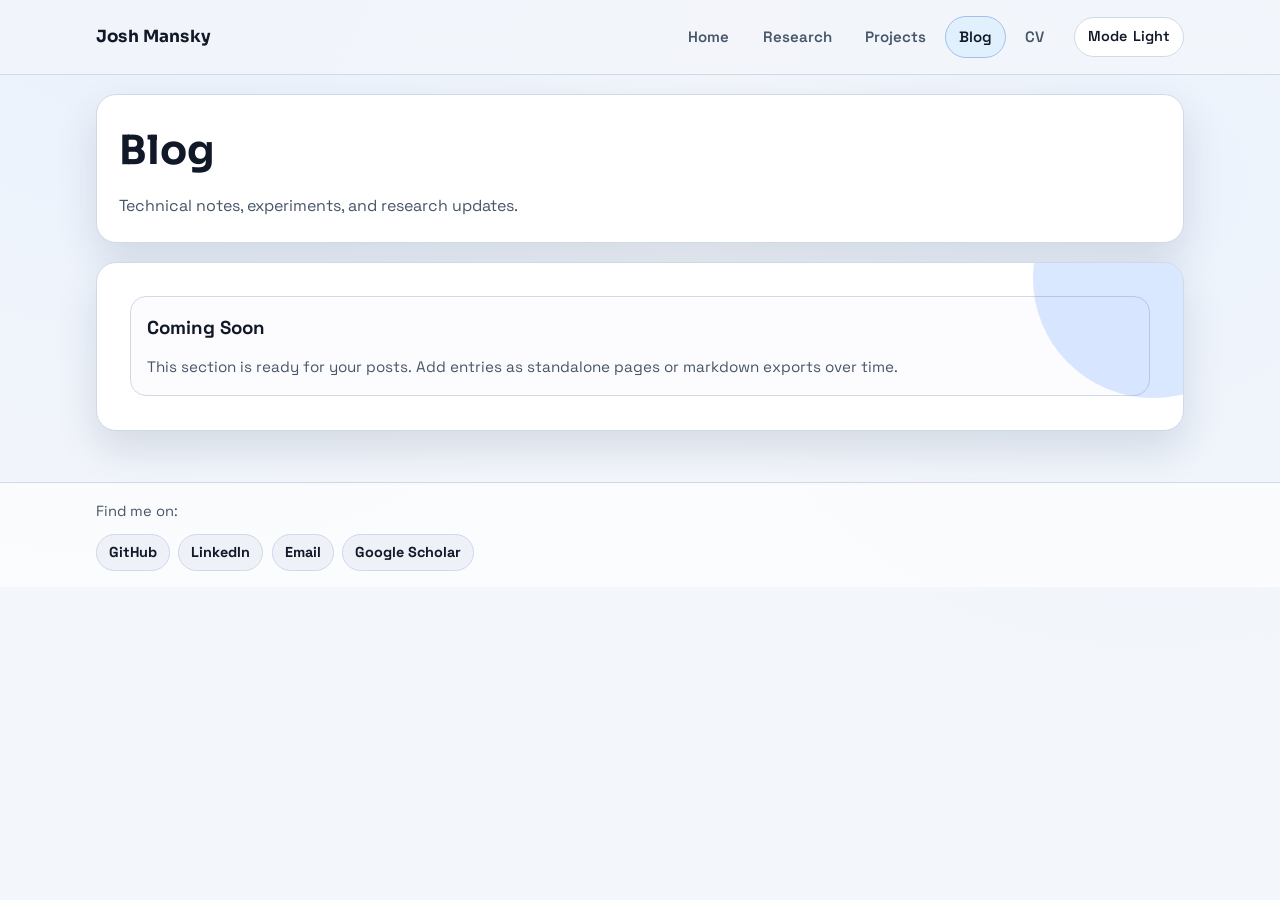
==== blog.html @ b72efce4 "initial commit." ====
<!DOCTYPE html>
<html lang="en">
  <head>
    <meta charset="UTF-8" />
    <meta name="viewport" content="width=device-width, initial-scale=1.0" />
    <title>Josh Mansky | Blog</title>
    <link rel="preconnect" href="https://fonts.googleapis.com" />
    <link rel="preconnect" href="https://fonts.gstatic.com" crossorigin />
    <link
      href="https://fonts.googleapis.com/css2?family=Sora:wght@500;600;700&family=Space+Grotesk:wght@400;500;600;700&display=swap"
      rel="stylesheet"
    />
    <link rel="stylesheet" href="styles.css" />
  </head>
  <body data-page="blog">
    <header class="site-header">
      <div class="nav-inner">
        <a class="brand" href="index.html">Josh Mansky</a>
        <button class="menu-toggle" type="button" data-menu-toggle>Menu</button>
        <nav class="site-nav" data-nav-links>
          <a href="index.html" data-page-link="home">Home</a>
          <a href="research.html" data-page-link="research">Research</a>
          <a href="projects.html" data-page-link="projects">Projects</a>
          <a href="blog.html" data-page-link="blog">Blog</a>
          <a href="cv.html" data-page-link="cv">CV</a>
        </nav>
        <button class="theme-toggle" type="button" data-theme-toggle>
          <span data-theme-icon>Mode</span>
          <span data-theme-label>Light</span>
        </button>
      </div>
    </header>

    <main class="page">
      <section class="page-head">
        <h1>Blog</h1>
        <p>Technical notes, experiments, and research updates.</p>
      </section>

      <section class="panel stack">
        <article class="blog-card">
          <h3>Coming Soon</h3>
          <p>This section is ready for your posts. Add entries as standalone pages or markdown exports over time.</p>
        </article>
      </section>
    </main>

    <footer class="site-footer">
      <div class="footer-inner">
        <p>Find me on:</p>
        <div class="social-links">
          <a href="https://github.com/joshmansky" target="_blank" rel="noopener noreferrer">GitHub</a>
          <a href="https://www.linkedin.com/in/joshmansky" target="_blank" rel="noopener noreferrer">LinkedIn</a>
          <a href="mailto:jmansky@purdue.edu">Email</a>
          <a href="https://scholar.google.com/scholar?q=Josh+Mansky" target="_blank" rel="noopener noreferrer"
            >Google Scholar</a
          >
        </div>
      </div>
    </footer>

    <script src="site.js"></script>
  </body>
</html>
---- styles.css ----
:root {
  --bg: #f3f6fb;
  --bg-glow: #dbeafe;
  --surface: #ffffff;
  --surface-soft: #e9edf5;
  --text: #111827;
  --text-muted: #475569;
  --border: #d0d9e8;
  --shadow: 0 18px 40px rgba(32, 57, 89, 0.14);
  --accent-1: #5ec8ff;
  --accent-2: #2f7dff;
  --accent-3: #1d4ed8;
  --accent-gradient: linear-gradient(135deg, var(--accent-1), var(--accent-2), var(--accent-3));
  --max-width: 1120px;
  --radius: 20px;
  --nav-height: 74px;
}

:root[data-theme='dark'] {
  --bg: #1f242c;
  --bg-glow: #1d3557;
  --surface: #2b313b;
  --surface-soft: #343c48;
  --text: #e5ecf8;
  --text-muted: #b6c3da;
  --border: #49576d;
  --shadow: 0 20px 44px rgba(5, 8, 13, 0.42);
  --accent-1: #66d2ff;
  --accent-2: #3a87ff;
  --accent-3: #2563eb;
}

* {
  box-sizing: border-box;
}

html,
body {
  margin: 0;
  padding: 0;
}

body {
  min-height: 100vh;
  font-family: 'Space Grotesk', 'Avenir Next', 'Segoe UI', sans-serif;
  color: var(--text);
  background:
    radial-gradient(circle at 10% -10%, color-mix(in srgb, var(--bg-glow) 44%, transparent), transparent 44%),
    radial-gradient(circle at 90% 20%, color-mix(in srgb, var(--bg-glow) 30%, transparent), transparent 36%),
    var(--bg);
  line-height: 1.65;
  transition: background-color 0.35s ease, color 0.35s ease;
}

a {
  color: inherit;
}

.site-header {
  position: sticky;
  top: 0;
  z-index: 40;
  border-bottom: 1px solid var(--border);
  background: color-mix(in srgb, var(--bg) 80%, transparent);
  backdrop-filter: blur(12px);
}

.nav-inner {
  max-width: var(--max-width);
  min-height: var(--nav-height);
  margin: 0 auto;
  padding: 0 1rem;
  display: flex;
  align-items: center;
  gap: 1rem;
}

.brand {
  font-family: 'Sora', 'Space Grotesk', sans-serif;
  font-weight: 700;
  font-size: 1.05rem;
  text-decoration: none;
  letter-spacing: 0.01em;
}

.site-nav {
  margin-left: auto;
  display: flex;
  align-items: center;
  gap: 0.35rem;
}

.site-nav a {
  padding: 0.5rem 0.8rem;
  border-radius: 999px;
  text-decoration: none;
  color: var(--text-muted);
  font-weight: 600;
  font-size: 0.94rem;
  border: 1px solid transparent;
  transition: all 0.2s ease;
}

.site-nav a:hover,
.site-nav a.active {
  color: var(--text);
  border-color: color-mix(in srgb, var(--accent-2) 28%, var(--border));
  background: color-mix(in srgb, var(--accent-1) 12%, transparent);
}

.menu-toggle,
.theme-toggle {
  border: 1px solid var(--border);
  background: var(--surface);
  color: var(--text);
  border-radius: 999px;
  padding: 0.45rem 0.8rem;
  font: inherit;
  font-size: 0.9rem;
  font-weight: 600;
  cursor: pointer;
  transition: transform 0.2s ease, background-color 0.2s ease;
}

.menu-toggle {
  display: none;
}

.theme-toggle {
  display: inline-flex;
  align-items: center;
  gap: 0.4rem;
}

.theme-toggle:hover,
.menu-toggle:hover {
  transform: translateY(-1px);
  background: color-mix(in srgb, var(--accent-1) 12%, var(--surface));
}

.page {
  max-width: var(--max-width);
  margin: 0 auto;
  padding: 1.2rem 1rem 2.2rem;
}

.page-head {
  margin: 0 0 1.2rem;
  padding: 1.4rem;
  background: var(--surface);
  border: 1px solid var(--border);
  border-radius: var(--radius);
  box-shadow: var(--shadow);
}

.page-head h1 {
  margin: 0;
  font-family: 'Sora', 'Space Grotesk', sans-serif;
  font-size: clamp(1.7rem, 3.4vw, 2.5rem);
}

.page-head p {
  margin: 0.6rem 0 0;
  color: var(--text-muted);
}

.home-gallery {
  display: grid;
  gap: 1rem;
  max-height: calc(100vh - var(--nav-height) - 2rem);
  overflow-y: auto;
  padding-right: 0.25rem;
  scroll-snap-type: y proximity;
}

.home-gallery .panel {
  scroll-snap-align: start;
}

.panel {
  background: var(--surface);
  border: 1px solid var(--border);
  border-radius: var(--radius);
  box-shadow: var(--shadow);
  padding: clamp(1.1rem, 2.6vw, 2.2rem);
  position: relative;
  overflow: hidden;
  opacity: 0;
  transform: translateY(18px);
  animation: reveal 0.65s ease forwards;
}

.panel::before {
  content: '';
  position: absolute;
  width: 240px;
  height: 240px;
  right: -90px;
  top: -105px;
  border-radius: 50%;
  background: color-mix(in srgb, var(--accent-2) 18%, transparent);
  pointer-events: none;
}

.panel:nth-child(2) {
  animation-delay: 0.08s;
}

.panel:nth-child(3) {
  animation-delay: 0.16s;
}

.panel:nth-child(4) {
  animation-delay: 0.24s;
}

.hero-panel {
  display: grid;
  grid-template-columns: minmax(120px, 250px) 1fr;
  gap: 1.2rem;
  align-items: center;
}

.headshot-wrap {
  margin: 0;
  width: 100%;
  max-width: 250px;
}

.headshot-wrap img {
  width: 100%;
  aspect-ratio: 1 / 1;
  object-fit: cover;
  border-radius: 22px;
  border: 2px solid color-mix(in srgb, var(--accent-2) 34%, var(--border));
  box-shadow: 0 15px 26px rgba(31, 61, 110, 0.28);
}

.hero-copy h1 {
  margin: 0;
  font-size: clamp(2rem, 6vw, 3.4rem);
  line-height: 1.05;
  font-family: 'Sora', 'Space Grotesk', sans-serif;
  letter-spacing: 0.02em;
}

.gradient-text {
  background-image: var(--accent-gradient);
  -webkit-background-clip: text;
  background-clip: text;
  color: transparent;
}

.hero-copy .subtitle {
  margin: 0.6rem 0 0;
  color: var(--text-muted);
  font-size: clamp(1.03rem, 2vw, 1.26rem);
  font-weight: 600;
}

.dot-list {
  margin: 0.7rem 0 0;
  display: flex;
  gap: 0.45rem;
  align-items: center;
  flex-wrap: wrap;
  color: var(--text);
  font-weight: 500;
}

.dot-list span:not(:last-child)::after {
  content: ' \00b7';
  margin-left: 0.45rem;
  color: var(--accent-2);
}

.section-title {
  margin: 0;
  font-family: 'Sora', 'Space Grotesk', sans-serif;
  font-size: clamp(1.4rem, 3vw, 2rem);
}

.stack {
  display: grid;
  gap: 1rem;
}

.content-block h3 {
  margin: 0;
  font-size: 1.02rem;
  color: var(--text);
}

.content-block p {
  margin: 0.45rem 0 0;
  color: var(--text-muted);
}

.interest-list {
  margin: 0.6rem 0 0;
  padding-left: 1.1rem;
  color: var(--text-muted);
}

.interest-list li {
  margin-bottom: 0.45rem;
}

.interest-list strong {
  color: var(--text);
}

.card-grid {
  margin-top: 1rem;
  display: grid;
  grid-template-columns: repeat(auto-fit, minmax(220px, 1fr));
  gap: 0.85rem;
}

.research-card,
.project-card,
.media-card,
.blog-card,
.cv-card {
  border: 1px solid var(--border);
  border-radius: 16px;
  background: color-mix(in srgb, var(--surface) 86%, var(--surface-soft));
  padding: 1rem;
  display: grid;
  gap: 0.62rem;
}

.research-card strong,
.project-card h3,
.media-card h3,
.blog-card h3,
.cv-card h3 {
  margin: 0;
}

.research-card p,
.project-card p,
.media-card p,
.blog-card p,
.cv-card p {
  margin: 0;
  color: var(--text-muted);
  font-size: 0.95rem;
}

.authors {
  font-size: 0.94rem;
  color: var(--text-muted);
}

.author-highlight {
  color: var(--accent-2);
  font-weight: 700;
}

.status-tag {
  display: inline-flex;
  width: fit-content;
  align-items: center;
  border-radius: 999px;
  border: 1px solid color-mix(in srgb, var(--accent-2) 28%, var(--border));
  background: color-mix(in srgb, var(--accent-1) 12%, transparent);
  color: var(--text);
  font-size: 0.83rem;
  font-weight: 700;
  padding: 0.2rem 0.65rem;
}

.card-actions {
  display: flex;
  flex-wrap: wrap;
  gap: 0.55rem;
  margin-top: 0.25rem;
}

.btn {
  text-decoration: none;
  display: inline-flex;
  align-items: center;
  justify-content: center;
  border-radius: 12px;
  border: 1px solid transparent;
  padding: 0.48rem 0.8rem;
  font-size: 0.9rem;
  font-weight: 700;
  transition: transform 0.18s ease, filter 0.18s ease;
}

.btn:hover {
  transform: translateY(-1px);
  filter: saturate(1.1);
}

.btn-primary {
  color: #fff;
  background: var(--accent-gradient);
}

.btn-secondary {
  color: var(--text);
  border-color: var(--border);
  background: color-mix(in srgb, var(--surface-soft) 72%, transparent);
}

.media-wrap {
  border-radius: 16px;
  overflow: hidden;
  border: 1px solid var(--border);
  background: #101827;
}

.media-wrap img,
.media-wrap video,
.media-wrap iframe {
  width: 100%;
  display: block;
}

.media-wrap iframe {
  min-height: 460px;
}

.social-links {
  display: flex;
  flex-wrap: wrap;
  gap: 0.55rem;
}

.social-links a {
  text-decoration: none;
  border-radius: 999px;
  border: 1px solid var(--border);
  padding: 0.36rem 0.74rem;
  color: var(--text);
  font-size: 0.9rem;
  font-weight: 700;
  background: color-mix(in srgb, var(--surface-soft) 70%, transparent);
}

.social-links a:hover {
  border-color: color-mix(in srgb, var(--accent-2) 40%, var(--border));
}

.site-footer {
  margin-top: 1rem;
  border-top: 1px solid var(--border);
  background: color-mix(in srgb, var(--surface) 68%, transparent);
}

.footer-inner {
  max-width: var(--max-width);
  margin: 0 auto;
  padding: 1rem;
  display: grid;
  gap: 0.7rem;
}

.footer-inner p {
  margin: 0;
  color: var(--text-muted);
  font-size: 0.92rem;
}

@keyframes reveal {
  to {
    opacity: 1;
    transform: translateY(0);
  }
}

@media (max-width: 930px) {
  .menu-toggle {
    display: inline-flex;
    margin-left: auto;
  }

  .site-nav {
    position: absolute;
    left: 1rem;
    right: 1rem;
    top: calc(100% + 0.45rem);
    background: var(--surface);
    border-radius: 18px;
    border: 1px solid var(--border);
    box-shadow: var(--shadow);
    padding: 0.45rem;
    display: none;
    gap: 0.2rem;
    flex-wrap: wrap;
  }

  body.nav-open .site-nav {
    display: flex;
  }

  .theme-toggle {
    margin-left: 0;
  }

  .hero-panel {
    grid-template-columns: 1fr;
  }

  .headshot-wrap {
    max-width: 180px;
  }

  .home-gallery {
    max-height: none;
    overflow: visible;
    padding-right: 0;
    scroll-snap-type: none;
  }
}

@media (max-width: 640px) {
  .panel,
  .page-head {
    border-radius: 16px;
  }

  .dot-list {
    gap: 0.3rem;
    font-size: 0.95rem;
  }

  .media-wrap iframe {
    min-height: 360px;
  }
}
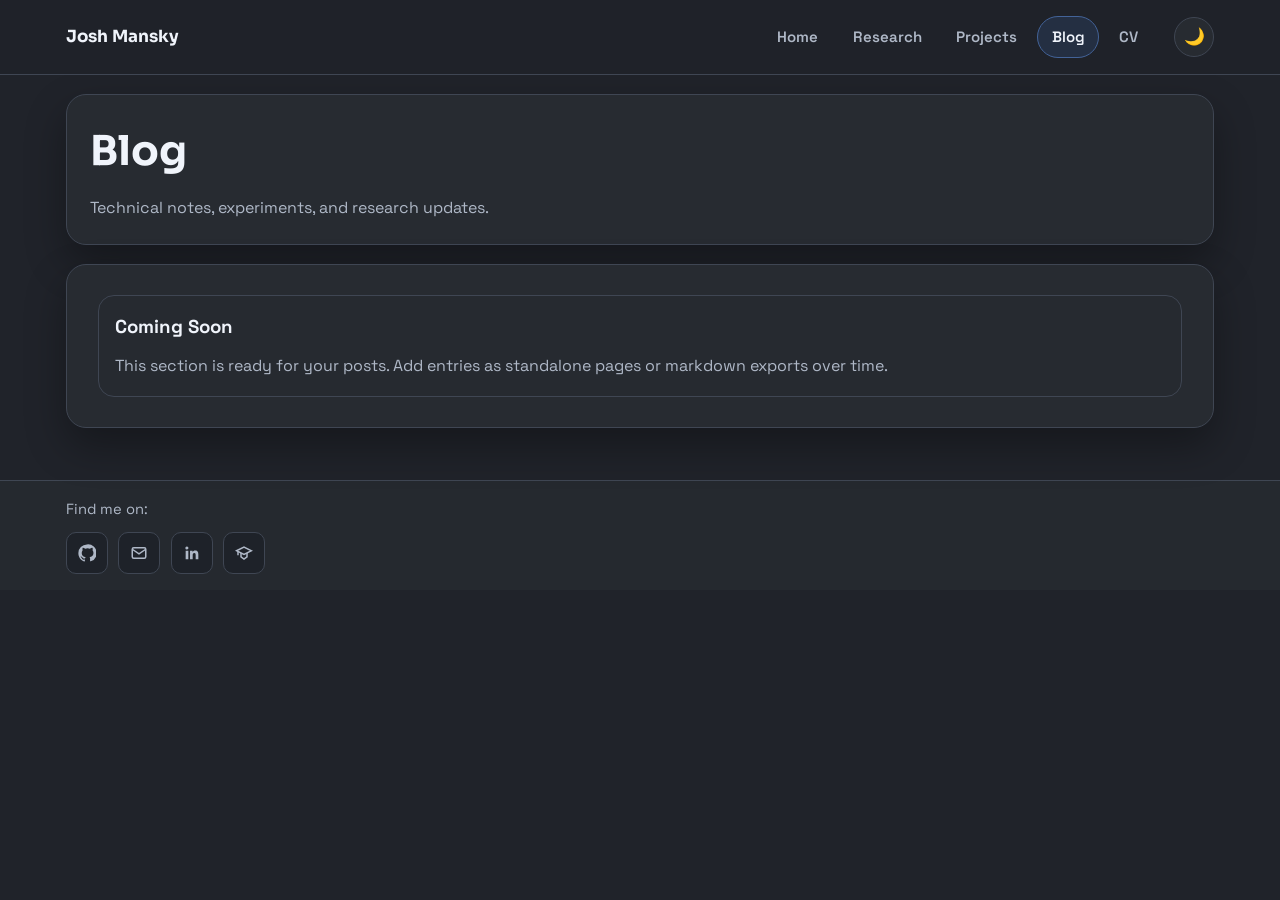
==== commit 6ee5169d: "Enhanced look of website." ====
--- a/blog.html
+++ b/blog.html
@@ -24,9 +24,8 @@
           <a href="blog.html" data-page-link="blog">Blog</a>
           <a href="cv.html" data-page-link="cv">CV</a>
         </nav>
-        <button class="theme-toggle" type="button" data-theme-toggle>
-          <span data-theme-icon>Mode</span>
-          <span data-theme-label>Light</span>
+        <button class="theme-toggle" type="button" data-theme-toggle aria-label="Toggle color mode">
+          <span data-theme-icon aria-hidden="true">🌙</span>
         </button>
       </div>
     </header>
@@ -48,13 +47,23 @@
     <footer class="site-footer">
       <div class="footer-inner">
         <p>Find me on:</p>
-        <div class="social-links">
-          <a href="https://github.com/joshmansky" target="_blank" rel="noopener noreferrer">GitHub</a>
-          <a href="https://www.linkedin.com/in/joshmansky" target="_blank" rel="noopener noreferrer">LinkedIn</a>
-          <a href="mailto:jmansky@purdue.edu">Email</a>
-          <a href="https://scholar.google.com/scholar?q=Josh+Mansky" target="_blank" rel="noopener noreferrer"
-            >Google Scholar</a
-          >
+        <div class="social-links" aria-label="Social media links">
+          <a class="icon-link" href="https://github.com/joshmansky" target="_blank" rel="noopener noreferrer" aria-label="GitHub" title="GitHub">
+            <svg viewBox="0 0 24 24" fill="currentColor" aria-hidden="true"><path d="M12 .5A11.5 11.5 0 0 0 .5 12.3c0 5.2 3.3 9.6 7.9 11.1.6.1.8-.3.8-.6v-2.1c-3.2.7-3.9-1.4-3.9-1.4-.5-1.4-1.3-1.8-1.3-1.8-1.1-.8.1-.8.1-.8 1.2.1 1.8 1.2 1.8 1.2 1.1 1.9 2.9 1.4 3.6 1.1.1-.8.4-1.4.8-1.7-2.6-.3-5.3-1.3-5.3-5.8 0-1.3.5-2.4 1.2-3.3-.1-.3-.5-1.5.1-3.2 0 0 1-.3 3.4 1.2a11.3 11.3 0 0 1 6.2 0c2.3-1.6 3.4-1.2 3.4-1.2.7 1.7.2 2.9.1 3.2.8.9 1.2 2 1.2 3.3 0 4.5-2.7 5.5-5.3 5.8.4.4.8 1 .8 2.1v3.1c0 .3.2.8.8.6a11.5 11.5 0 0 0 7.9-11.1A11.5 11.5 0 0 0 12 .5z"/></svg>
+            <span class="sr-only">GitHub</span>
+          </a>
+          <a class="icon-link" href="mailto:jmansky@purdue.edu" aria-label="Email" title="Email">
+            <svg viewBox="0 0 24 24" fill="none" stroke="currentColor" stroke-width="2" aria-hidden="true"><rect x="3" y="5" width="18" height="14" rx="2"></rect><path d="m3 7 9 6 9-6"></path></svg>
+            <span class="sr-only">Email</span>
+          </a>
+          <a class="icon-link" href="https://www.linkedin.com/in/joshmansky" target="_blank" rel="noopener noreferrer" aria-label="LinkedIn" title="LinkedIn">
+            <svg viewBox="0 0 24 24" fill="currentColor" aria-hidden="true"><path d="M20.45 20.45h-3.56v-5.57c0-1.33-.03-3.03-1.84-3.03-1.85 0-2.13 1.45-2.13 2.94v5.66H9.36V9h3.42v1.56h.05c.48-.9 1.64-1.85 3.37-1.85 3.6 0 4.26 2.37 4.26 5.46v6.28zM5.34 7.43A2.07 2.07 0 1 1 5.33 3.3a2.07 2.07 0 0 1 .01 4.13zM7.12 20.45H3.55V9h3.57v11.45z"/></svg>
+            <span class="sr-only">LinkedIn</span>
+          </a>
+          <a class="icon-link" href="https://scholar.google.com/scholar?q=Josh+Mansky" target="_blank" rel="noopener noreferrer" aria-label="Google Scholar" title="Google Scholar">
+            <svg viewBox="0 0 24 24" fill="none" stroke="currentColor" stroke-width="2" aria-hidden="true"><path d="m2 9 10-5 10 5-10 5-10-5z"></path><path d="M4 10v5"></path><path d="M8 12.1V17l4 3 4-3v-4.9"></path></svg>
+            <span class="sr-only">Google Scholar</span>
+          </a>
         </div>
       </div>
     </footer>
--- a/styles.css
+++ b/styles.css
@@ -1,33 +1,31 @@
 :root {
-  --bg: #f3f6fb;
-  --bg-glow: #dbeafe;
+  --bg: #f4f6f8;
   --surface: #ffffff;
-  --surface-soft: #e9edf5;
-  --text: #111827;
-  --text-muted: #475569;
-  --border: #d0d9e8;
-  --shadow: 0 18px 40px rgba(32, 57, 89, 0.14);
-  --accent-1: #5ec8ff;
-  --accent-2: #2f7dff;
-  --accent-3: #1d4ed8;
+  --surface-soft: #eef2f6;
+  --text: #121722;
+  --text-muted: #4c5563;
+  --border: #d3d9e3;
+  --shadow: 0 16px 36px rgba(23, 36, 58, 0.12);
+  --accent-1: #61ccff;
+  --accent-2: #3c82ff;
+  --accent-3: #225fdd;
   --accent-gradient: linear-gradient(135deg, var(--accent-1), var(--accent-2), var(--accent-3));
-  --max-width: 1120px;
+  --max-width: 1180px;
   --radius: 20px;
   --nav-height: 74px;
 }
 
 :root[data-theme='dark'] {
-  --bg: #1f242c;
-  --bg-glow: #1d3557;
-  --surface: #2b313b;
-  --surface-soft: #343c48;
-  --text: #e5ecf8;
-  --text-muted: #b6c3da;
-  --border: #49576d;
-  --shadow: 0 20px 44px rgba(5, 8, 13, 0.42);
-  --accent-1: #66d2ff;
-  --accent-2: #3a87ff;
-  --accent-3: #2563eb;
+  --bg: #20232a;
+  --surface: #272b31;
+  --surface-soft: #1d2127;
+  --text: #f0f4fb;
+  --text-muted: #afb8c7;
+  --border: #3f4653;
+  --shadow: 0 18px 42px rgba(0, 0, 0, 0.32);
+  --accent-1: #7fd8ff;
+  --accent-2: #4a8eff;
+  --accent-3: #2f68e5;
 }
 
 * {
@@ -44,16 +42,24 @@
   min-height: 100vh;
   font-family: 'Space Grotesk', 'Avenir Next', 'Segoe UI', sans-serif;
   color: var(--text);
-  background:
-    radial-gradient(circle at 10% -10%, color-mix(in srgb, var(--bg-glow) 44%, transparent), transparent 44%),
-    radial-gradient(circle at 90% 20%, color-mix(in srgb, var(--bg-glow) 30%, transparent), transparent 36%),
-    var(--bg);
+  background: var(--bg);
   line-height: 1.65;
-  transition: background-color 0.35s ease, color 0.35s ease;
+  transition: background-color 0.25s ease, color 0.25s ease;
 }
 
 a {
   color: inherit;
+}
+
+.sr-only {
+  position: absolute;
+  width: 1px;
+  height: 1px;
+  padding: 0;
+  margin: -1px;
+  overflow: hidden;
+  clip: rect(0, 0, 0, 0);
+  border: 0;
 }
 
 .site-header {
@@ -61,7 +67,7 @@
   top: 0;
   z-index: 40;
   border-bottom: 1px solid var(--border);
-  background: color-mix(in srgb, var(--bg) 80%, transparent);
+  background: color-mix(in srgb, var(--bg) 92%, transparent);
   backdrop-filter: blur(12px);
 }
 
@@ -80,32 +86,31 @@
   font-weight: 700;
   font-size: 1.05rem;
   text-decoration: none;
-  letter-spacing: 0.01em;
 }
 
 .site-nav {
   margin-left: auto;
   display: flex;
-  align-items: center;
   gap: 0.35rem;
+  align-items: center;
 }
 
 .site-nav a {
-  padding: 0.5rem 0.8rem;
+  padding: 0.48rem 0.84rem;
   border-radius: 999px;
   text-decoration: none;
   color: var(--text-muted);
+  border: 1px solid transparent;
   font-weight: 600;
   font-size: 0.94rem;
-  border: 1px solid transparent;
-  transition: all 0.2s ease;
+  transition: 0.2s ease;
 }
 
 .site-nav a:hover,
 .site-nav a.active {
   color: var(--text);
-  border-color: color-mix(in srgb, var(--accent-2) 28%, var(--border));
-  background: color-mix(in srgb, var(--accent-1) 12%, transparent);
+  border-color: color-mix(in srgb, var(--accent-2) 40%, var(--border));
+  background: color-mix(in srgb, var(--accent-2) 12%, transparent);
 }
 
 .menu-toggle,
@@ -113,29 +118,32 @@
   border: 1px solid var(--border);
   background: var(--surface);
   color: var(--text);
+  font: inherit;
+  cursor: pointer;
+}
+
+.menu-toggle {
+  display: none;
   border-radius: 999px;
   padding: 0.45rem 0.8rem;
-  font: inherit;
   font-size: 0.9rem;
   font-weight: 600;
-  cursor: pointer;
-  transition: transform 0.2s ease, background-color 0.2s ease;
-}
-
-.menu-toggle {
-  display: none;
 }
 
 .theme-toggle {
+  margin-left: 0.35rem;
+  width: 40px;
+  height: 40px;
+  border-radius: 999px;
   display: inline-flex;
   align-items: center;
-  gap: 0.4rem;
+  justify-content: center;
+  font-size: 1.05rem;
 }
 
 .theme-toggle:hover,
 .menu-toggle:hover {
-  transform: translateY(-1px);
-  background: color-mix(in srgb, var(--accent-1) 12%, var(--surface));
+  background: color-mix(in srgb, var(--accent-2) 14%, var(--surface));
 }
 
 .page {
@@ -145,22 +153,22 @@
 }
 
 .page-head {
-  margin: 0 0 1.2rem;
-  padding: 1.4rem;
+  margin: 0 0 1.15rem;
+  padding: 1.45rem;
+  border-radius: var(--radius);
+  border: 1px solid var(--border);
   background: var(--surface);
-  border: 1px solid var(--border);
-  border-radius: var(--radius);
   box-shadow: var(--shadow);
 }
 
 .page-head h1 {
   margin: 0;
   font-family: 'Sora', 'Space Grotesk', sans-serif;
-  font-size: clamp(1.7rem, 3.4vw, 2.5rem);
+  font-size: clamp(1.74rem, 3.6vw, 2.56rem);
 }
 
 .page-head p {
-  margin: 0.6rem 0 0;
+  margin: 0.55rem 0 0;
   color: var(--text-muted);
 }
 
@@ -169,7 +177,7 @@
   gap: 1rem;
   max-height: calc(100vh - var(--nav-height) - 2rem);
   overflow-y: auto;
-  padding-right: 0.25rem;
+  padding-right: 0.26rem;
   scroll-snap-type: y proximity;
 }
 
@@ -178,28 +186,14 @@
 }
 
 .panel {
-  background: var(--surface);
   border: 1px solid var(--border);
   border-radius: var(--radius);
+  background: var(--surface);
   box-shadow: var(--shadow);
-  padding: clamp(1.1rem, 2.6vw, 2.2rem);
-  position: relative;
-  overflow: hidden;
+  padding: clamp(1.2rem, 2.4vw, 2.1rem);
   opacity: 0;
-  transform: translateY(18px);
-  animation: reveal 0.65s ease forwards;
-}
-
-.panel::before {
-  content: '';
-  position: absolute;
-  width: 240px;
-  height: 240px;
-  right: -90px;
-  top: -105px;
-  border-radius: 50%;
-  background: color-mix(in srgb, var(--accent-2) 18%, transparent);
-  pointer-events: none;
+  transform: translateY(16px);
+  animation: reveal 0.55s ease forwards;
 }
 
 .panel:nth-child(2) {
@@ -216,15 +210,15 @@
 
 .hero-panel {
   display: grid;
-  grid-template-columns: minmax(120px, 250px) 1fr;
-  gap: 1.2rem;
+  grid-template-columns: minmax(120px, 235px) 1fr;
+  gap: 1.3rem;
   align-items: center;
 }
 
 .headshot-wrap {
   margin: 0;
   width: 100%;
-  max-width: 250px;
+  max-width: 235px;
 }
 
 .headshot-wrap img {
@@ -232,16 +226,14 @@
   aspect-ratio: 1 / 1;
   object-fit: cover;
   border-radius: 22px;
-  border: 2px solid color-mix(in srgb, var(--accent-2) 34%, var(--border));
-  box-shadow: 0 15px 26px rgba(31, 61, 110, 0.28);
+  border: 2px solid color-mix(in srgb, var(--accent-2) 35%, var(--border));
 }
 
 .hero-copy h1 {
   margin: 0;
-  font-size: clamp(2rem, 6vw, 3.4rem);
+  font-size: clamp(2rem, 6vw, 3.3rem);
   line-height: 1.05;
   font-family: 'Sora', 'Space Grotesk', sans-serif;
-  letter-spacing: 0.02em;
 }
 
 .gradient-text {
@@ -252,19 +244,18 @@
 }
 
 .hero-copy .subtitle {
-  margin: 0.6rem 0 0;
-  color: var(--text-muted);
-  font-size: clamp(1.03rem, 2vw, 1.26rem);
+  margin: 0.62rem 0 0;
+  color: var(--text-muted);
+  font-size: clamp(1.02rem, 2vw, 1.26rem);
   font-weight: 600;
 }
 
 .dot-list {
-  margin: 0.7rem 0 0;
+  margin: 0.68rem 0 0;
   display: flex;
+  align-items: center;
+  flex-wrap: wrap;
   gap: 0.45rem;
-  align-items: center;
-  flex-wrap: wrap;
-  color: var(--text);
   font-weight: 500;
 }
 
@@ -274,51 +265,192 @@
   color: var(--accent-2);
 }
 
+.stack {
+  display: grid;
+  gap: 1rem;
+}
+
 .section-title {
   margin: 0;
   font-family: 'Sora', 'Space Grotesk', sans-serif;
-  font-size: clamp(1.4rem, 3vw, 2rem);
-}
-
-.stack {
+  font-size: clamp(1.42rem, 3vw, 2rem);
+}
+
+.about-panel {
+  gap: 1.1rem;
+}
+
+.about-panel .section-title {
+  text-transform: lowercase;
+}
+
+.accent-rule {
+  width: 140px;
+  height: 2px;
+  border-radius: 999px;
+  background: var(--accent-gradient);
+}
+
+.about-panel p {
+  margin: 0;
+  color: var(--text-muted);
+}
+
+.about-panel strong {
+  color: var(--text);
+}
+
+.interest-box {
+  border: 1px solid color-mix(in srgb, var(--accent-2) 45%, var(--border));
+  border-radius: 14px;
+  background: var(--surface-soft);
+  padding: 1rem;
+}
+
+.interest-box h3 {
+  margin: 0;
+  font-size: 1.5rem;
+  font-family: 'Sora', 'Space Grotesk', sans-serif;
+  color: var(--accent-2);
+  text-transform: lowercase;
+}
+
+.interest-list {
+  margin: 0.75rem 0 0;
+  padding: 0;
+  list-style: none;
+  display: grid;
+  gap: 0.95rem;
+}
+
+.interest-list li {
+  color: var(--text-muted);
+  position: relative;
+  padding-left: 1.2rem;
+}
+
+.interest-list li::before {
+  content: '▸';
+  color: var(--accent-2);
+  position: absolute;
+  left: 0;
+  top: 0;
+}
+
+.feature-list {
   display: grid;
   gap: 1rem;
 }
 
-.content-block h3 {
-  margin: 0;
-  font-size: 1.02rem;
-  color: var(--text);
-}
-
-.content-block p {
-  margin: 0.45rem 0 0;
-  color: var(--text-muted);
-}
-
-.interest-list {
-  margin: 0.6rem 0 0;
-  padding-left: 1.1rem;
-  color: var(--text-muted);
-}
-
-.interest-list li {
-  margin-bottom: 0.45rem;
-}
-
-.interest-list strong {
-  color: var(--text);
-}
-
-.card-grid {
-  margin-top: 1rem;
-  display: grid;
-  grid-template-columns: repeat(auto-fit, minmax(220px, 1fr));
-  gap: 0.85rem;
-}
-
-.research-card,
-.project-card,
+.feature-card {
+  border: 1px solid color-mix(in srgb, var(--accent-2) 38%, var(--border));
+  border-radius: 18px;
+  background: color-mix(in srgb, var(--surface) 92%, var(--surface-soft));
+  padding: 1.05rem;
+  display: grid;
+  grid-template-columns: 170px minmax(0, 1fr);
+  gap: 1rem;
+  width: 100%;
+}
+
+.feature-thumb {
+  width: 100%;
+  border-radius: 12px;
+  overflow: hidden;
+  border: 1px solid var(--border);
+  background: #0f1218;
+  aspect-ratio: 1 / 1;
+}
+
+.feature-thumb img {
+  width: 100%;
+  height: 100%;
+  object-fit: cover;
+  display: block;
+}
+
+.feature-content {
+  display: grid;
+  align-content: start;
+  gap: 0.65rem;
+}
+
+.feature-content h3,
+.feature-content p {
+  margin: 0;
+}
+
+.feature-content h3 {
+  font-size: clamp(1.25rem, 2.3vw, 1.9rem);
+  line-height: 1.2;
+}
+
+.feature-content p {
+  color: var(--text-muted);
+}
+
+.authors {
+  font-size: 0.95rem;
+  color: var(--text-muted);
+}
+
+.author-highlight {
+  color: var(--accent-2);
+  font-weight: 700;
+}
+
+.status-tag {
+  display: inline-flex;
+  width: fit-content;
+  align-items: center;
+  border-radius: 999px;
+  border: 1px solid color-mix(in srgb, var(--accent-2) 44%, var(--border));
+  background: color-mix(in srgb, var(--accent-2) 10%, transparent);
+  padding: 0.2rem 0.66rem;
+  font-size: 0.84rem;
+  font-weight: 700;
+}
+
+.card-actions {
+  display: flex;
+  flex-wrap: wrap;
+  gap: 0.62rem;
+  margin-top: 0.2rem;
+}
+
+.btn {
+  text-decoration: none;
+  display: inline-flex;
+  align-items: center;
+  gap: 0.45rem;
+  justify-content: center;
+  border-radius: 12px;
+  border: 1px solid color-mix(in srgb, var(--accent-2) 62%, var(--border));
+  color: var(--accent-2);
+  background: color-mix(in srgb, var(--surface-soft) 60%, transparent);
+  padding: 0.5rem 0.84rem;
+  font-size: 0.92rem;
+  font-weight: 700;
+  transition: transform 0.18s ease, background-color 0.18s ease;
+}
+
+.btn:hover {
+  transform: translateY(-1px);
+  background: color-mix(in srgb, var(--accent-2) 16%, transparent);
+}
+
+.btn svg {
+  width: 16px;
+  height: 16px;
+  flex-shrink: 0;
+}
+
+.btn-primary {
+  color: #fff;
+  border-color: transparent;
+  background: var(--accent-gradient);
+}
+
 .media-card,
 .blog-card,
 .cv-card {
@@ -330,88 +462,24 @@
   gap: 0.62rem;
 }
 
-.research-card strong,
-.project-card h3,
 .media-card h3,
 .blog-card h3,
 .cv-card h3 {
   margin: 0;
 }
 
-.research-card p,
-.project-card p,
 .media-card p,
 .blog-card p,
 .cv-card p {
   margin: 0;
   color: var(--text-muted);
-  font-size: 0.95rem;
-}
-
-.authors {
-  font-size: 0.94rem;
-  color: var(--text-muted);
-}
-
-.author-highlight {
-  color: var(--accent-2);
-  font-weight: 700;
-}
-
-.status-tag {
-  display: inline-flex;
-  width: fit-content;
-  align-items: center;
-  border-radius: 999px;
-  border: 1px solid color-mix(in srgb, var(--accent-2) 28%, var(--border));
-  background: color-mix(in srgb, var(--accent-1) 12%, transparent);
-  color: var(--text);
-  font-size: 0.83rem;
-  font-weight: 700;
-  padding: 0.2rem 0.65rem;
-}
-
-.card-actions {
-  display: flex;
-  flex-wrap: wrap;
-  gap: 0.55rem;
-  margin-top: 0.25rem;
-}
-
-.btn {
-  text-decoration: none;
-  display: inline-flex;
-  align-items: center;
-  justify-content: center;
-  border-radius: 12px;
-  border: 1px solid transparent;
-  padding: 0.48rem 0.8rem;
-  font-size: 0.9rem;
-  font-weight: 700;
-  transition: transform 0.18s ease, filter 0.18s ease;
-}
-
-.btn:hover {
-  transform: translateY(-1px);
-  filter: saturate(1.1);
-}
-
-.btn-primary {
-  color: #fff;
-  background: var(--accent-gradient);
-}
-
-.btn-secondary {
-  color: var(--text);
-  border-color: var(--border);
-  background: color-mix(in srgb, var(--surface-soft) 72%, transparent);
 }
 
 .media-wrap {
   border-radius: 16px;
   overflow: hidden;
   border: 1px solid var(--border);
-  background: #101827;
+  background: #11151e;
 }
 
 .media-wrap img,
@@ -428,28 +496,39 @@
 .social-links {
   display: flex;
   flex-wrap: wrap;
-  gap: 0.55rem;
-}
-
-.social-links a {
+  gap: 0.65rem;
+  align-items: center;
+}
+
+.icon-link {
+  width: 42px;
+  height: 42px;
+  border-radius: 10px;
+  border: 1px solid var(--border);
+  background: color-mix(in srgb, var(--surface-soft) 72%, transparent);
+  color: var(--text-muted);
+  display: inline-flex;
+  align-items: center;
+  justify-content: center;
   text-decoration: none;
-  border-radius: 999px;
-  border: 1px solid var(--border);
-  padding: 0.36rem 0.74rem;
-  color: var(--text);
-  font-size: 0.9rem;
-  font-weight: 700;
-  background: color-mix(in srgb, var(--surface-soft) 70%, transparent);
-}
-
-.social-links a:hover {
-  border-color: color-mix(in srgb, var(--accent-2) 40%, var(--border));
+  transition: 0.2s ease;
+}
+
+.icon-link:hover {
+  color: var(--accent-2);
+  border-color: color-mix(in srgb, var(--accent-2) 50%, var(--border));
+  transform: translateY(-1px);
+}
+
+.icon-link svg {
+  width: 18px;
+  height: 18px;
 }
 
 .site-footer {
   margin-top: 1rem;
   border-top: 1px solid var(--border);
-  background: color-mix(in srgb, var(--surface) 68%, transparent);
+  background: color-mix(in srgb, var(--surface) 80%, transparent);
 }
 
 .footer-inner {
@@ -473,7 +552,7 @@
   }
 }
 
-@media (max-width: 930px) {
+@media (max-width: 960px) {
   .menu-toggle {
     display: inline-flex;
     margin-left: auto;
@@ -481,16 +560,15 @@
 
   .site-nav {
     position: absolute;
+    top: calc(100% + 0.45rem);
     left: 1rem;
     right: 1rem;
-    top: calc(100% + 0.45rem);
     background: var(--surface);
-    border-radius: 18px;
     border: 1px solid var(--border);
+    border-radius: 16px;
     box-shadow: var(--shadow);
     padding: 0.45rem;
     display: none;
-    gap: 0.2rem;
     flex-wrap: wrap;
   }
 
@@ -507,6 +585,14 @@
   }
 
   .headshot-wrap {
+    max-width: 185px;
+  }
+
+  .feature-card {
+    grid-template-columns: 1fr;
+  }
+
+  .feature-thumb {
     max-width: 180px;
   }
 
@@ -524,12 +610,12 @@
     border-radius: 16px;
   }
 
+  .media-wrap iframe {
+    min-height: 340px;
+  }
+
   .dot-list {
     gap: 0.3rem;
     font-size: 0.95rem;
   }
-
-  .media-wrap iframe {
-    min-height: 360px;
-  }
-}
+}
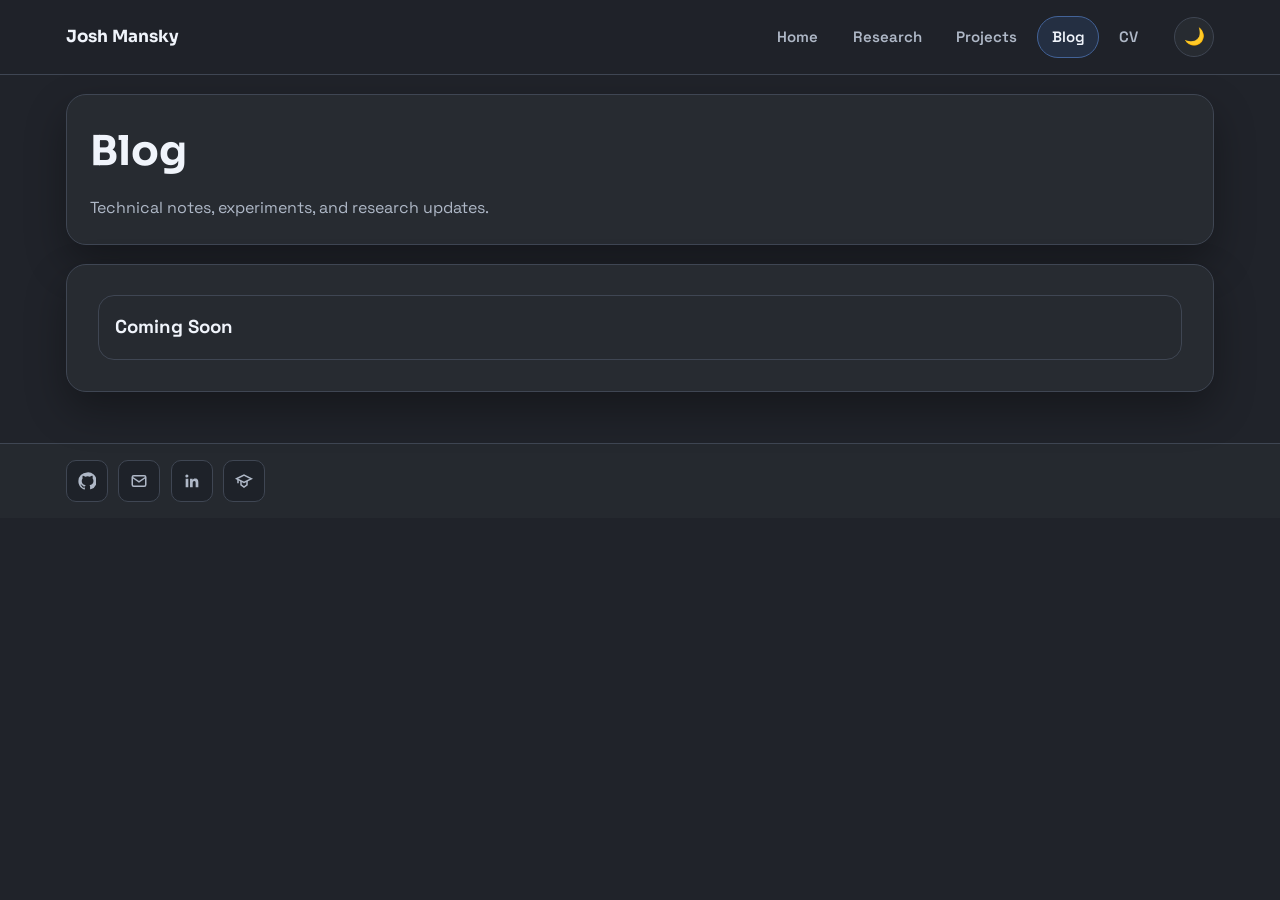
==== commit a4bf9322: "Fixed some bugs and made some text better." ====
--- a/blog.html
+++ b/blog.html
@@ -39,14 +39,12 @@
       <section class="panel stack">
         <article class="blog-card">
           <h3>Coming Soon</h3>
-          <p>This section is ready for your posts. Add entries as standalone pages or markdown exports over time.</p>
         </article>
       </section>
     </main>
 
     <footer class="site-footer">
       <div class="footer-inner">
-        <p>Find me on:</p>
         <div class="social-links" aria-label="Social media links">
           <a class="icon-link" href="https://github.com/joshmansky" target="_blank" rel="noopener noreferrer" aria-label="GitHub" title="GitHub">
             <svg viewBox="0 0 24 24" fill="currentColor" aria-hidden="true"><path d="M12 .5A11.5 11.5 0 0 0 .5 12.3c0 5.2 3.3 9.6 7.9 11.1.6.1.8-.3.8-.6v-2.1c-3.2.7-3.9-1.4-3.9-1.4-.5-1.4-1.3-1.8-1.3-1.8-1.1-.8.1-.8.1-.8 1.2.1 1.8 1.2 1.8 1.2 1.1 1.9 2.9 1.4 3.6 1.1.1-.8.4-1.4.8-1.7-2.6-.3-5.3-1.3-5.3-5.8 0-1.3.5-2.4 1.2-3.3-.1-.3-.5-1.5.1-3.2 0 0 1-.3 3.4 1.2a11.3 11.3 0 0 1 6.2 0c2.3-1.6 3.4-1.2 3.4-1.2.7 1.7.2 2.9.1 3.2.8.9 1.2 2 1.2 3.3 0 4.5-2.7 5.5-5.3 5.8.4.4.8 1 .8 2.1v3.1c0 .3.2.8.8.6a11.5 11.5 0 0 0 7.9-11.1A11.5 11.5 0 0 0 12 .5z"/></svg>
--- a/styles.css
+++ b/styles.css
@@ -493,6 +493,10 @@
   min-height: 460px;
 }
 
+.media-wrap.pdf-embed iframe {
+  min-height: 980px;
+}
+
 .social-links {
   display: flex;
   flex-wrap: wrap;
@@ -614,6 +618,10 @@
     min-height: 340px;
   }
 
+  .media-wrap.pdf-embed iframe {
+    min-height: 680px;
+  }
+
   .dot-list {
     gap: 0.3rem;
     font-size: 0.95rem;
